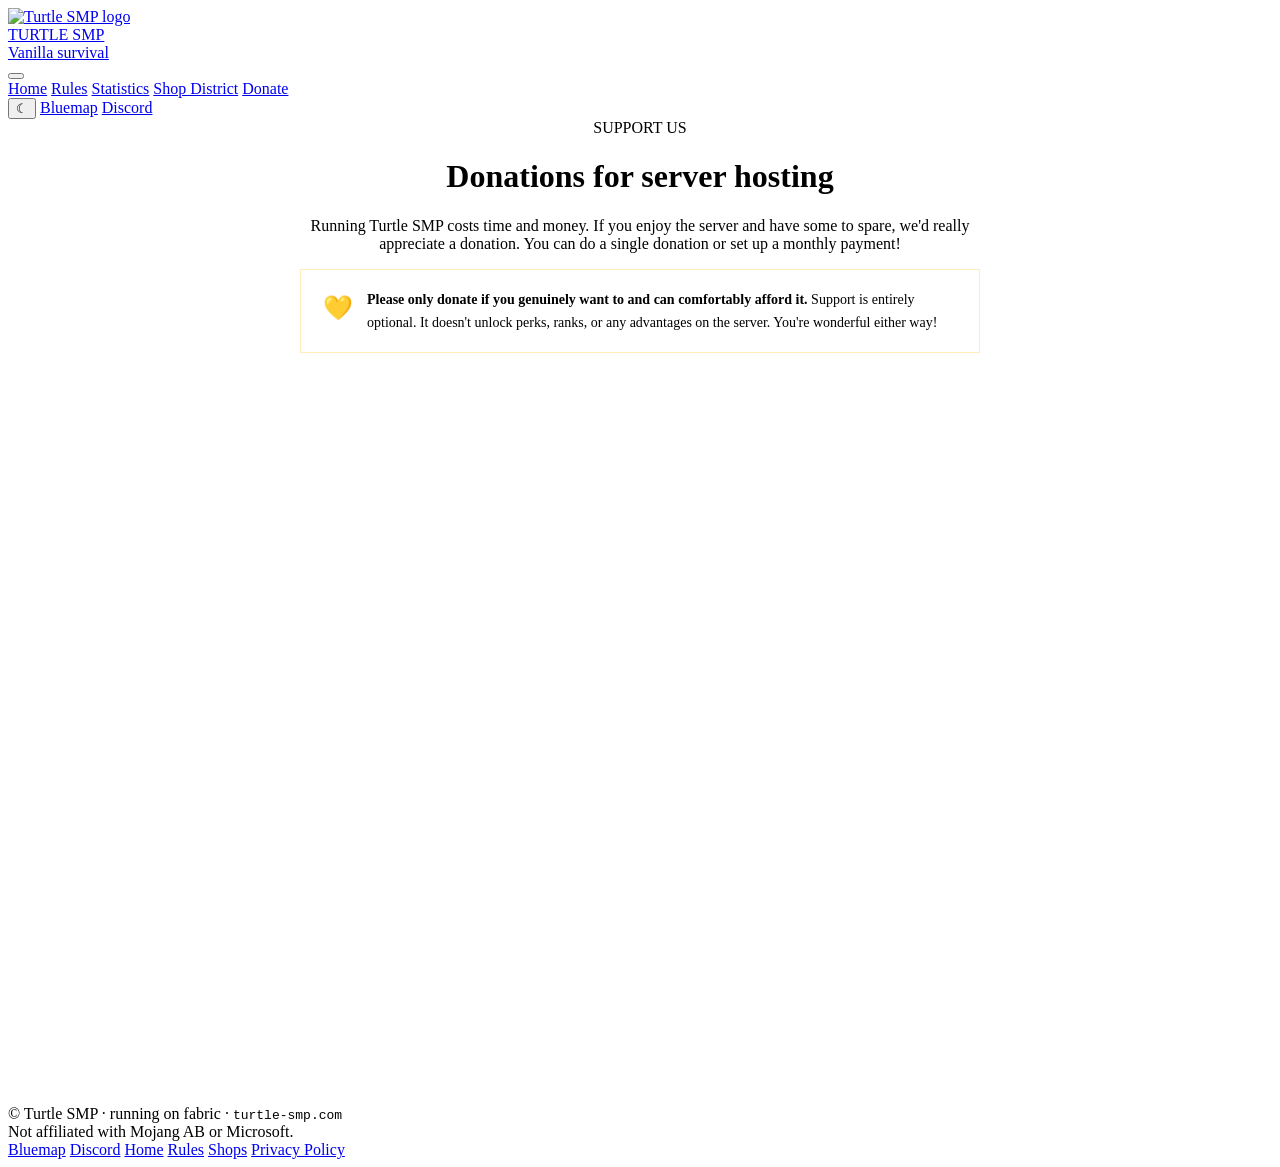
==== donate/index.html @ 2e642541 "Rebrand website to Turtle SMP and migrate to turtle-smp.com" ====
<!DOCTYPE html>
<html lang="en">
<head>
<meta charset="UTF-8">
<meta name="viewport" content="width=device-width, initial-scale=1">
<title>Donate · Turtle SMP</title>
<meta name="description" content="Support Turtle SMP on Ko-Fi — only if you want to and can afford it.">
<link rel="canonical" href="https://web.turtle-smp.com/donate">
<link rel="icon" href="../img/logo.webp">
<link rel="preload" as="image" href="../img/logo.webp">
<link rel="preconnect" href="https://fonts.googleapis.com">
<link rel="preconnect" href="https://fonts.gstatic.com" crossorigin>
<link href="https://fonts.googleapis.com/css2?family=Cormorant+Garamond:wght@600;700&family=Bricolage+Grotesque:opsz,wght@12..96,400;12..96,500;12..96,600;12..96,700&family=DM+Sans:wght@400;500;600;700&family=JetBrains+Mono:wght@400;500&family=Press+Start+2P&display=swap" rel="stylesheet">
<link rel="stylesheet" href="../css/styles.css?v=7">
<script src="../js/theme.js"></script>
<style>
  .donate-wrap {
    max-width: 680px;
    margin: 0 auto;
    text-align: center;
  }

  .donate-notice {
    display: flex;
    align-items: flex-start;
    gap: 14px;
    background: var(--amber-fill);
    border: 1px solid rgba(251, 191, 36, 0.3);
    border-radius: var(--radius);
    padding: 18px 22px;
    font-size: 14px;
    color: var(--text-dim);
    line-height: 1.65;
    margin-bottom: 40px;
    text-align: left;
  }

  .donate-notice-icon {
    font-size: 24px;
    flex-shrink: 0;
    margin-top: 1px;
  }

  .donate-notice strong {
    color: var(--text);
  }

  .kofi-container {
    background: var(--surface);
    border: 1px solid var(--line);
    border-radius: var(--radius);
    overflow: hidden;
  }

  .kofi-container iframe {
    display: block;
    border: none;
    width: 100%;
    height: 712px;
  }
</style>
</head>
<body>

<header class="topbar">
  <div class="topbar-inner">
    <a href="../index.html" class="brand">
      <img src="../img/logo.webp" alt="Turtle SMP logo">
      <div>
        <div class="wordmark">TURTLE SMP</div>
        <div class="tagline">Vanilla survival</div>
      </div>
    </a>
    <button class="nav-toggle" id="nav-toggle" aria-label="Toggle navigation" aria-expanded="false">
      <span></span><span></span><span></span>
    </button>
    <nav class="nav" id="nav">
      <a href="../index.html" class="nav-link">Home</a>
      <a href="../rules/" class="nav-link">Rules</a>
      <a href="../stats/" class="nav-link">Statistics</a>
      <a href="../shops/" class="nav-link">Shop District</a>
      <a href="../donate/" class="nav-link nav-link-gold active">Donate</a>
    </nav>
    <div class="topbar-actions">
      <button class="theme-toggle" id="theme-toggle" aria-label="Toggle dark mode" title="Toggle dark mode"></button>
      <a href="https://map.turtle-smp.com" target="_blank" rel="noopener" class="btn btn-amber">Bluemap</a>
      <a href="#" target="_blank" rel="noopener" class="btn btn-blurple discord-link">Discord</a>
    </div>
  </div>
</header>

<main>
  <div class="donate-wrap">

    <div class="section-head reveal">
      <div class="section-eyebrow">SUPPORT US</div>
      <h1 class="section-title">Donations for server hosting</h1>
      <p class="section-sub">Running Turtle SMP costs time and money. If you enjoy the server and have some to spare, we'd really appreciate a donation. You can do a single donation or set up a monthly payment!</p>
    </div>

    <div class="donate-notice reveal">
      <span class="donate-notice-icon">💛</span>
      <span>
        <strong>Please only donate if you genuinely want to and can comfortably afford it.</strong>
        Support is entirely optional. It doesn't unlock perks, ranks, or any advantages on the server. You're wonderful either way!
      </span>
    </div>

    <div class="kofi-container reveal">
      <iframe
        id="kofiframe"
        src="https://ko-fi.com/xaprosmp/?hidefeed=true&widget=true&embed=true&preview=true"
        title="Support Turtle SMP on Ko-Fi"
        loading="lazy"
      ></iframe>
    </div>

  </div>
</main>

<footer class="footer">
  <div class="footer-inner">
    <div>
      © Turtle SMP · running on fabric · <code>turtle-smp.com</code>
      <div class="disclaimer">Not affiliated with Mojang AB or Microsoft.</div>
    </div>
    <div class="footer-links">
      <a href="https://map.turtle-smp.com" target="_blank" rel="noopener">Bluemap</a>
      <a href="#" target="_blank" rel="noopener" class="discord-link">Discord</a>
      <a href="../index.html">Home</a>
      <a href="../rules/">Rules</a>
      <a href="../shops/">Shops</a>
      <a href="../privacy/">Privacy Policy</a>
    </div>
  </div>
</footer>

<script src="../js/config.js"></script>
<script src="../js/nav.js"></script>
</body>
</html>
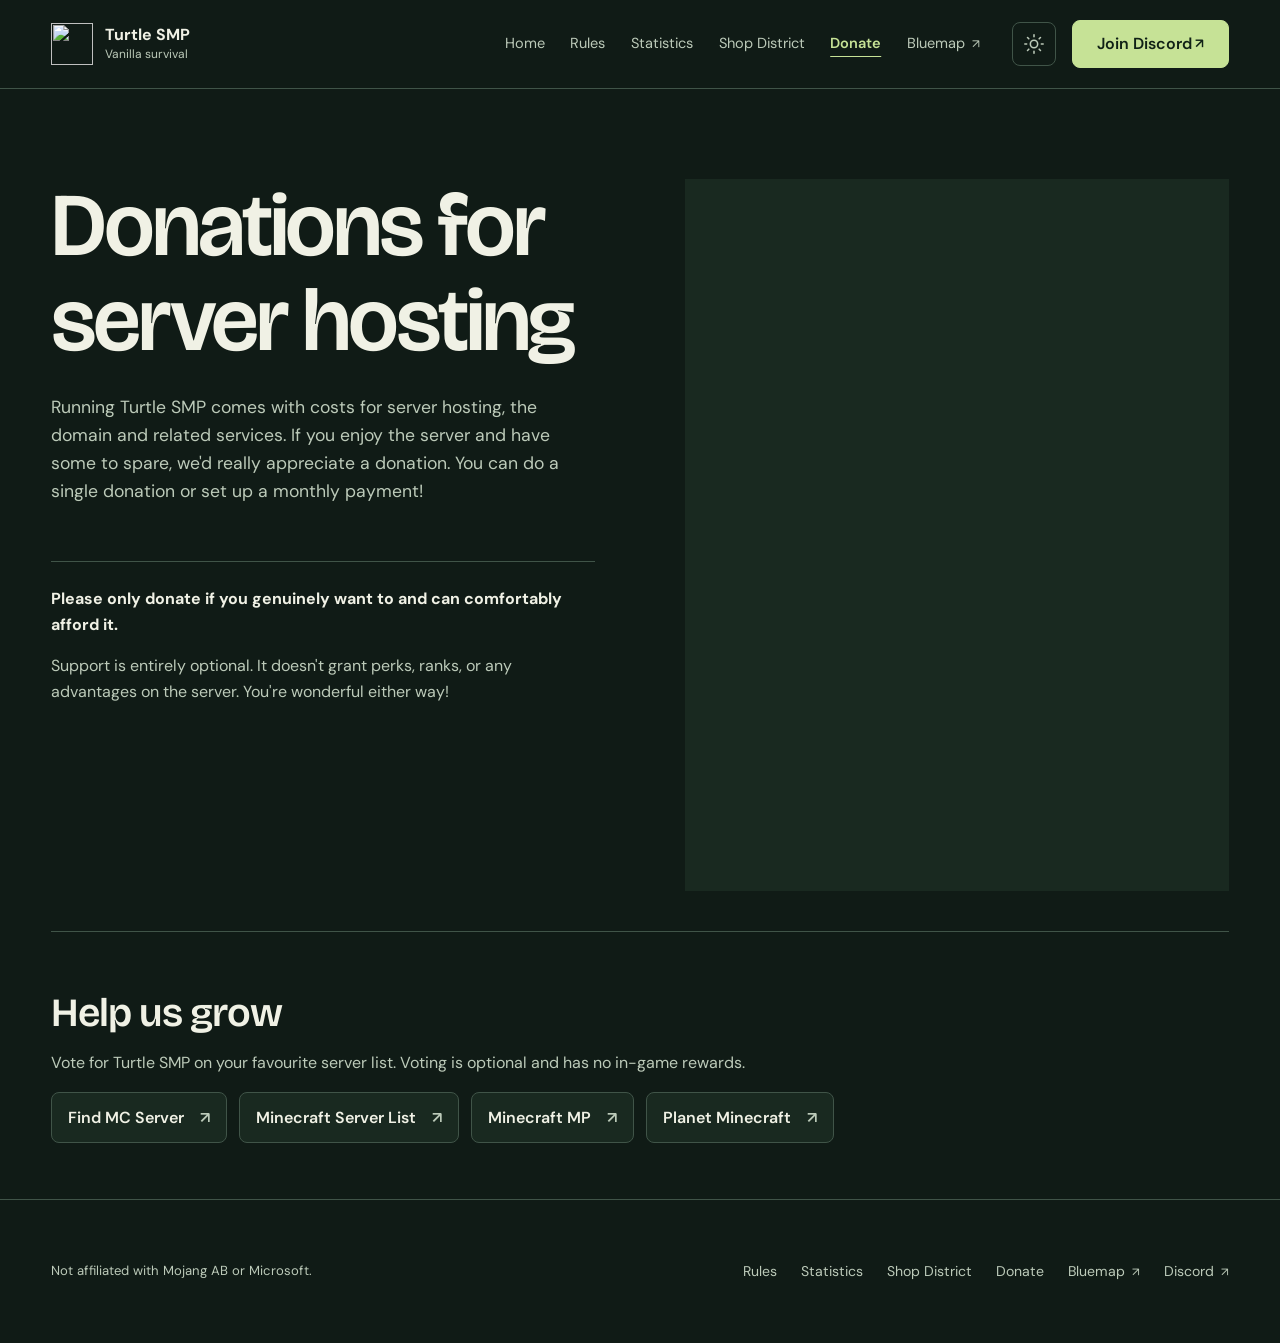
==== commit 8d91571d: "Redesign Turtle SMP website" ====
--- a/donate/index.html
+++ b/donate/index.html
@@ -1,141 +1,62 @@
-<!DOCTYPE html>
-<html lang="en">
-<head>
-<meta charset="UTF-8">
-<meta name="viewport" content="width=device-width, initial-scale=1">
-<title>Donate · Turtle SMP</title>
-<meta name="description" content="Support Turtle SMP on Ko-Fi — only if you want to and can afford it.">
-<link rel="canonical" href="https://web.turtle-smp.com/donate">
-<link rel="icon" href="../img/logo.webp">
-<link rel="preload" as="image" href="../img/logo.webp">
-<link rel="preconnect" href="https://fonts.googleapis.com">
-<link rel="preconnect" href="https://fonts.gstatic.com" crossorigin>
-<link href="https://fonts.googleapis.com/css2?family=Cormorant+Garamond:wght@600;700&family=Bricolage+Grotesque:opsz,wght@12..96,400;12..96,500;12..96,600;12..96,700&family=DM+Sans:wght@400;500;600;700&family=JetBrains+Mono:wght@400;500&family=Press+Start+2P&display=swap" rel="stylesheet">
-<link rel="stylesheet" href="../css/styles.css?v=7">
-<script src="../js/theme.js"></script>
-<style>
-  .donate-wrap {
-    max-width: 680px;
-    margin: 0 auto;
-    text-align: center;
-  }
-
-  .donate-notice {
-    display: flex;
-    align-items: flex-start;
-    gap: 14px;
-    background: var(--amber-fill);
-    border: 1px solid rgba(251, 191, 36, 0.3);
-    border-radius: var(--radius);
-    padding: 18px 22px;
-    font-size: 14px;
-    color: var(--text-dim);
-    line-height: 1.65;
-    margin-bottom: 40px;
-    text-align: left;
-  }
-
-  .donate-notice-icon {
-    font-size: 24px;
-    flex-shrink: 0;
-    margin-top: 1px;
-  }
-
-  .donate-notice strong {
-    color: var(--text);
-  }
-
-  .kofi-container {
-    background: var(--surface);
-    border: 1px solid var(--line);
-    border-radius: var(--radius);
-    overflow: hidden;
-  }
-
-  .kofi-container iframe {
-    display: block;
-    border: none;
-    width: 100%;
-    height: 712px;
-  }
-</style>
-</head>
-<body>
-
-<header class="topbar">
-  <div class="topbar-inner">
-    <a href="../index.html" class="brand">
-      <img src="../img/logo.webp" alt="Turtle SMP logo">
-      <div>
-        <div class="wordmark">TURTLE SMP</div>
-        <div class="tagline">Vanilla survival</div>
-      </div>
-    </a>
-    <button class="nav-toggle" id="nav-toggle" aria-label="Toggle navigation" aria-expanded="false">
-      <span></span><span></span><span></span>
-    </button>
-    <nav class="nav" id="nav">
-      <a href="../index.html" class="nav-link">Home</a>
-      <a href="../rules/" class="nav-link">Rules</a>
-      <a href="../stats/" class="nav-link">Statistics</a>
-      <a href="../shops/" class="nav-link">Shop District</a>
-      <a href="../donate/" class="nav-link nav-link-gold active">Donate</a>
-    </nav>
-    <div class="topbar-actions">
-      <button class="theme-toggle" id="theme-toggle" aria-label="Toggle dark mode" title="Toggle dark mode"></button>
-      <a href="https://map.turtle-smp.com" target="_blank" rel="noopener" class="btn btn-amber">Bluemap</a>
-      <a href="#" target="_blank" rel="noopener" class="btn btn-blurple discord-link">Discord</a>
-    </div>
-  </div>
-</header>
-
-<main>
-  <div class="donate-wrap">
-
-    <div class="section-head reveal">
-      <div class="section-eyebrow">SUPPORT US</div>
-      <h1 class="section-title">Donations for server hosting</h1>
-      <p class="section-sub">Running Turtle SMP costs time and money. If you enjoy the server and have some to spare, we'd really appreciate a donation. You can do a single donation or set up a monthly payment!</p>
-    </div>
-
-    <div class="donate-notice reveal">
-      <span class="donate-notice-icon">💛</span>
-      <span>
-        <strong>Please only donate if you genuinely want to and can comfortably afford it.</strong>
-        Support is entirely optional. It doesn't unlock perks, ranks, or any advantages on the server. You're wonderful either way!
-      </span>
-    </div>
-
-    <div class="kofi-container reveal">
-      <iframe
-        id="kofiframe"
-        src="https://ko-fi.com/xaprosmp/?hidefeed=true&widget=true&embed=true&preview=true"
-        title="Support Turtle SMP on Ko-Fi"
-        loading="lazy"
-      ></iframe>
-    </div>
-
-  </div>
-</main>
-
-<footer class="footer">
-  <div class="footer-inner">
-    <div>
-      © Turtle SMP · running on fabric · <code>turtle-smp.com</code>
-      <div class="disclaimer">Not affiliated with Mojang AB or Microsoft.</div>
-    </div>
-    <div class="footer-links">
-      <a href="https://map.turtle-smp.com" target="_blank" rel="noopener">Bluemap</a>
-      <a href="#" target="_blank" rel="noopener" class="discord-link">Discord</a>
-      <a href="../index.html">Home</a>
-      <a href="../rules/">Rules</a>
-      <a href="../shops/">Shops</a>
-      <a href="../privacy/">Privacy Policy</a>
-    </div>
-  </div>
-</footer>
-
-<script src="../js/config.js"></script>
-<script src="../js/nav.js"></script>
-</body>
-</html>
+<!DOCTYPE html>
+<html lang="en">
+<head>
+<meta charset="UTF-8">
+<meta name="viewport" content="width=device-width, initial-scale=1">
+<title>Donate · Turtle SMP</title>
+<meta name="description" content="Support Turtle SMP on Ko-Fi — only if you want to and can afford it.">
+<link rel="canonical" href="https://web.turtle-smp.com/donate">
+<link rel="icon" href="../img/logo.webp">
+<link rel="preload" as="image" href="../img/logo.webp">
+<link rel="preconnect" href="https://fonts.googleapis.com">
+<link rel="preconnect" href="https://fonts.gstatic.com" crossorigin>
+<link href="https://fonts.googleapis.com/css2?family=Bricolage+Grotesque:opsz,wght@12..96,400;12..96,500;12..96,600;12..96,700&family=DM+Sans:wght@400;500;600;700&display=swap" rel="stylesheet">
+<link rel="stylesheet" href="../css/styles.css?v=9">
+<script src="../js/theme.js"></script>
+
+<noscript><style>@media(max-width:850px){.nav{display:flex}.nav-toggle{display:none}}</style></noscript>
+</head>
+<body>
+
+<header class="topbar"><div class="topbar-inner">
+<a class="brand" href="../index.html"><img src="../img/logo.webp" alt=""><span>Turtle SMP<small>Vanilla survival</small></span></a>
+<button class="nav-toggle" id="nav-toggle" type="button" aria-label="Open navigation" aria-expanded="false" aria-controls="nav"><span></span><span></span></button>
+<nav class="nav" id="nav" aria-label="Main navigation">
+<a class="nav-link " href="../index.html">Home</a><a class="nav-link " href="../rules/">Rules</a><a class="nav-link " href="../stats/">Statistics</a><a class="nav-link " href="../shops/">Shop District</a><a class="nav-link nav-donate active" href="../donate/">Donate</a>
+<a class="nav-link nav-map" href="https://map.turtle-smp.com" target="_blank" rel="noopener">Bluemap <span class="external-arrow" aria-hidden="true">↗</span></a><a class="nav-link nav-join discord-link" href="https://discord.gg/xs5PDwnJxw" target="_blank" rel="noopener">Join Discord <span class="external-arrow" aria-hidden="true">↗</span></a></nav>
+<div class="topbar-actions"><button class="theme-toggle" id="theme-toggle" type="button" aria-label="Toggle theme"></button><a class="btn btn-primary discord-link" href="https://discord.gg/xs5PDwnJxw" target="_blank" rel="noopener">Join Discord <span class="external-arrow" aria-hidden="true">↗</span></a></div></div></header>
+
+<main class="page-layout donate-page">
+  <div class="donate-layout">
+    <div class="donate-copy">
+      <section class="page-intro" aria-labelledby="donate-title">
+        <div class="page-intro-copy">
+          <h1 id="donate-title">Donations for server hosting</h1>
+          <p>Running Turtle SMP comes with costs for server hosting, the domain and related services. If you enjoy the server and have some to spare, we'd really appreciate a donation. You can do a single donation or set up a monthly payment!</p>
+        </div>
+      </section>
+
+      <div class="donate-note">
+        <p><strong>Please only donate if you genuinely want to and can comfortably afford it.</strong></p>
+        <p>Support is entirely optional. It doesn't grant perks, ranks, or any advantages on the server. You're wonderful either way!</p>
+      </div>
+    </div>
+
+    <div class="kofi-container">
+      <iframe
+        id="kofiframe"
+        src="https://ko-fi.com/turtlesmp/?hidefeed=true&amp;widget=true&amp;embed=true&amp;preview=true"
+        title="Support Turtle SMP on Ko-Fi"
+        loading="lazy"
+      ></iframe>
+    </div>
+  </div>
+<section class="vote-section" aria-labelledby="vote-title"><h2 id="vote-title">Help us grow</h2><p>Vote for Turtle SMP on your favourite server list. Voting is optional and has no in-game rewards.</p><div class="vote-actions"><a href="https://findmcserver.com/server/xapros" target="_blank" rel="noopener">Find MC Server <span aria-hidden="true">↗</span></a><a href="https://minecraft-server-list.com/server/510169/" target="_blank" rel="noopener">Minecraft Server List <span aria-hidden="true">↗</span></a><a href="https://minecraft-mp.com/server-s340890" target="_blank" rel="noopener">Minecraft MP <span aria-hidden="true">↗</span></a><a href="https://www.planetminecraft.com/server/xapros-smp-6644646/" target="_blank" rel="noopener">Planet Minecraft <span aria-hidden="true">↗</span></a></div></section>
+</main>
+
+<footer class="footer"><div class="footer-inner"><div><p>Not affiliated with Mojang AB or Microsoft.</p></div><nav class="footer-links" aria-label="Footer navigation"><a href="../rules/">Rules</a><a href="../stats/">Statistics</a><a href="../shops/">Shop District</a><a href="../donate/">Donate</a><a href="https://map.turtle-smp.com" target="_blank" rel="noopener">Bluemap <span class="external-arrow" aria-hidden="true">↗</span></a><a href="https://discord.gg/xs5PDwnJxw" target="_blank" rel="noopener" class="discord-link">Discord <span class="external-arrow" aria-hidden="true">↗</span></a></nav></div></footer>
+
+<script src="../js/config.js"></script>
+<script src="../js/nav.js"></script>
+</body>
+</html>
--- a/css/styles.css
+++ b/css/styles.css
@@ -0,0 +1,47 @@
+/* Hallmark · v2.0.0 · redesign: full · genre: atmospheric · theme: kiln adapted to Turtle SMP's forest green · shape: photographic split · hero: ledge · nav: edge aligned · footer: letter close */
+/* Critique: the community's actual world is the visual identity; the interface stays quiet and legible around it. */
+:root{--bg:#101b16;--surface:#192920;--surface-2:#23372b;--ink:#f0f1e5;--muted:#bccab9;--line:#405448;--accent:#c6e296;--accent-ink:#102116;--focus:#e8f6b8;--hero-ink:#fffdf3;--hero-shadow:rgba(8,17,12,.72);--font-display:'Bricolage Grotesque',system-ui,sans-serif;--font-body:'DM Sans',system-ui,sans-serif;--max:1440px;--pad:clamp(22px,4vw,68px);--radius:8px;--red:#f6a892;--green:#b9e5a1;--card-bg:var(--surface);--text:var(--ink);--text-dim:var(--muted);--violet:var(--accent);--amber:var(--accent);--line-2:var(--line)}
+[data-theme="light"]{--bg:#f2f2e8;--surface:#e5eadd;--surface-2:#d6e0d0;--ink:#172a20;--muted:#4b5d50;--line:#a9bbae;--accent:#234d36;--accent-ink:#f8f9ef;--focus:#236b45;--red:#8d3523;--green:#286c39}
+*{box-sizing:border-box}html,body{overflow-x:clip}html{scroll-behavior:smooth}body{margin:0;background:var(--bg);color:var(--ink);font:400 16px/1.6 var(--font-body)}img{display:block;max-width:100%}a{color:inherit;text-decoration-thickness:1px;text-underline-offset:.25em}button,input{font:inherit}button{cursor:pointer}button:focus-visible,a:focus-visible,input:focus-visible,th.sortable:focus-visible{outline:3px solid var(--focus);outline-offset:4px}h1,h2,h3,h4,p{margin-top:0}h1,h2,h3{font-family:var(--font-display);font-weight:600;line-height:1.06;overflow-wrap:break-word;min-width:0}h1{font-size:clamp(3.5rem,7vw,7rem);letter-spacing:-.035em}h2{font-size:clamp(2.7rem,5vw,5rem);letter-spacing:-.025em}h3{font-size:2rem}p{color:var(--muted)}
+.topbar{border-bottom:1px solid var(--line);position:relative;z-index:10;background:var(--bg)}.topbar-inner{max-width:var(--max);min-height:88px;margin:auto;padding:12px var(--pad);display:flex;align-items:center;gap:clamp(20px,2.5vw,40px)}.brand{display:flex;align-items:center;gap:12px;text-decoration:none;white-space:nowrap;font-weight:700;line-height:1.15}.brand img{width:42px;height:42px;object-fit:contain}.brand small{display:block;font-size:.75rem;font-weight:400;color:var(--muted);margin-top:4px}.nav{display:flex;align-items:center;gap:clamp(16px,2vw,32px);margin-left:auto}.nav-join{display:none}.nav-link{text-decoration:none;color:var(--muted);font-size:.91rem;white-space:nowrap}.nav-link:hover,.nav-link.active{color:var(--ink)}.nav-link.active{text-decoration:underline;text-underline-offset:8px}.topbar-actions{display:flex;align-items:center;gap:16px}.btn{display:inline-flex;align-items:center;justify-content:center;min-height:48px;padding:0 24px;text-decoration:none;border:1px solid var(--line);border-radius:var(--radius);font-weight:600;white-space:nowrap}.btn-primary{background:var(--accent);color:var(--accent-ink);border-color:var(--accent)}.btn-primary:hover{filter:brightness(.92)}.theme-toggle,.nav-toggle{border:0;background:transparent;color:var(--ink)}.theme-toggle{padding:12px 4px;color:var(--muted)}.nav-toggle{display:none}.footer{border-top:1px solid var(--line)}.footer-inner{max-width:var(--max);padding:60px var(--pad);margin:auto;display:flex;justify-content:space-between;gap:40px}.footer-brand{font:600 2rem/1 var(--font-display);text-decoration:none}.footer p{font-size:.82rem;margin:16px 0 0}.footer-links{display:flex;gap:16px 24px;align-content:start;justify-content:flex-end;flex-wrap:wrap}.footer-links a{font-size:.88rem;color:var(--muted);text-decoration:none}.footer-links a:hover{color:var(--ink)}
+.home-main{max-width:var(--max);margin:auto;padding:0 var(--pad)}.home-hero{display:grid;grid-template-columns:minmax(0,.85fr) minmax(0,1.4fr);gap:clamp(28px,4vw,64px);align-items:center;padding:clamp(40px,4vw,64px) 0 56px}.hero-kicker{font-size:.9rem;color:var(--muted);margin-bottom:24px}.hero-copy h1{font-size:clamp(3.3rem,4.7vw,5rem);margin:0 0 24px}.hero-description{max-width:390px;font-size:1.12rem}.hero-actions{display:flex;align-items:center;gap:24px;flex-wrap:wrap;margin-top:32px}.text-link{font-weight:600;text-decoration:none;border-bottom:1px solid var(--accent);padding-bottom:4px}.text-link:hover{color:var(--accent)}.hero-status{margin-top:40px;font-size:.87rem;color:var(--muted)}.gallery{min-width:0}.gallery-image-wrap{position:relative;aspect-ratio:16/9;overflow:hidden;background:var(--surface);border-radius:var(--radius)}.gallery-image-wrap img{position:absolute;inset:0;width:100%;height:100%;object-fit:contain}.gallery-image-wrap .gallery-backdrop{object-fit:cover;filter:blur(20px) brightness(.34);transform:scale(1.08)}.gallery-bar{display:flex;justify-content:space-between;gap:12px;align-items:center;padding-top:16px}.gallery-bar p{margin:0;font-size:.8rem}.gallery-label{color:var(--ink)!important;font-weight:600}.gallery-controls{display:flex;align-items:center;gap:8px}.gallery-controls span{font-size:.8rem;color:var(--muted);white-space:nowrap;margin-right:12px;font-variant-numeric:tabular-nums}.gallery-controls button{padding:0 12px;font-size:.8rem;border:1px solid var(--line);background:transparent;color:var(--ink);border-radius:var(--radius);min-width:42px;height:42px}.gallery-controls button:hover{background:var(--surface-2)}#gallery-pause{padding:0 12px;font-size:.8rem}.home-intro,.home-invite{display:grid;grid-template-columns:minmax(0,1fr) minmax(0,1fr);gap:clamp(40px,9vw,140px);padding:100px 0;border-top:1px solid var(--line)}.home-intro h2,.home-invite h2{margin:0}.home-intro p{font-size:1.15rem;max-width:540px}.home-intro .text-link{display:inline-block;margin-top:12px}.home-paths{padding:92px 0 112px;border-top:1px solid var(--line)}.section-heading{display:flex;align-items:end;justify-content:space-between;gap:40px}.section-heading p{max-width:320px}.path-list{border-top:1px solid var(--line)}.path-list a{display:grid;grid-template-columns:minmax(0,1fr) minmax(0,1fr) auto;gap:20px;padding:24px 0;border-bottom:1px solid var(--line);text-decoration:none;align-items:center}.path-list a:hover{color:var(--accent)}.path-list a span:first-child{font:600 clamp(1.6rem,2.4vw,2.3rem)/1.1 var(--font-display)}.path-list a span:nth-child(2){color:var(--muted)}.home-invite{align-items:end}.home-invite p{margin:20px 0 0}.vote-section{border-top:1px solid var(--line);padding:60px 0 56px}.vote-section h2{font-size:2.5rem;margin:0 0 16px}.vote-actions{display:flex;flex-wrap:wrap;gap:12px 28px}.vote-actions a{color:var(--ink)}
+main:not(.home-main){max-width:var(--max);margin:auto;padding:clamp(56px,7vw,112px) var(--pad) 0}.section-head,.page-intro{max-width:850px;margin-bottom:56px}.section-head h1,.page-intro h1{margin-bottom:24px}.section-sub,.page-intro p{font-size:1.1rem;max-width:720px}.section-eyebrow{display:none}.rules-layout{display:grid;grid-template-columns:210px minmax(0,1fr);gap:clamp(40px,7vw,112px)}.rules-index{position:sticky;top:30px;align-self:start}.rules-index a{display:block;padding:8px 0;color:var(--muted);text-decoration:none}.rules-index a:hover{color:var(--ink)}.rules-index h2,.rules-index h3{font:600 .9rem var(--font-body)}.rules-content{min-width:0}.rules-section{border-top:1px solid var(--line);padding:40px 0}.rules-section h2{font-size:clamp(2.3rem,3.5vw,3.7rem);margin-bottom:28px}.rules-section .num{font:500 .85rem var(--font-body);color:var(--muted);vertical-align:middle;margin-right:20px}.rules-list{padding-left:20px;max-width:850px}.rules-list li{padding:0 0 16px;color:var(--muted)}strong{color:var(--ink)}.mods-grid,.info-grid{list-style:none;padding:0;display:grid;grid-template-columns:repeat(2,minmax(0,1fr));gap:0 32px}.mods-grid li,.info-card{padding:16px 0;border-top:1px solid var(--line)}.mods-grid strong,.mods-grid span{display:block}.mods-grid span,.info-card .key{color:var(--muted)}.info-card .val{overflow-wrap:anywhere}.vote-block h3{margin-bottom:12px}.vote-block .btn{margin-right:8px;margin-bottom:8px}
+.shop-page-hero{max-width:900px}.shop-controls{display:grid;grid-template-columns:minmax(250px,.8fr) minmax(0,1.2fr);gap:32px;align-items:start}.search-label,.tag-label{display:block;font-weight:600;margin-bottom:12px}.shop-search{width:100%;min-height:50px;padding:12px 16px;border:1px solid var(--line);border-radius:var(--radius);background:var(--surface);color:var(--ink)}.shop-search::placeholder{color:var(--muted)}.tag-filters{display:flex;flex-wrap:wrap;gap:8px}.tag-label{width:100%}.tag-chip{background:transparent;color:var(--muted);border:1px solid var(--line);border-radius:var(--radius);padding:8px 12px}.tag-chip:hover,.tag-chip.active{background:var(--accent);color:var(--accent-ink);border-color:var(--accent)}.shop-meta-row,.stats-meta-row{display:flex;justify-content:space-between;gap:20px;color:var(--muted);font-size:.9rem;margin:28px 0 16px}.legend{display:flex;gap:20px}.shop-grid{display:grid;grid-template-columns:repeat(3,minmax(0,1fr));gap:20px}.shop-card{border:1px solid var(--line);background:var(--surface);padding:24px;min-width:0}.shop-head{display:flex;justify-content:space-between;gap:12px;align-items:start}.shop-name{font:600 1.5rem/1.15 var(--font-display)}.shop-badge,.shop-tag,.item{font-size:.78rem;color:var(--muted)}.shop-badge{border:1px solid var(--line);padding:4px 8px}.shop-meta{margin:24px 0}.shop-meta .row{display:grid;grid-template-columns:65px minmax(0,1fr);gap:8px;padding:4px 0}.shop-meta .key,.shop-items .label{color:var(--muted);font-size:.85rem}.shop-tags,.item-list{display:flex;flex-wrap:wrap;gap:8px}.shop-tag,.item{background:var(--surface-2);padding:4px 8px}.shop-items .label{display:block;margin-bottom:8px}mark{background:var(--accent);color:var(--accent-ink)}
+.stats-directory{margin-top:72px}.stats-directory-heading{display:flex;align-items:center;justify-content:space-between;gap:32px}.stats-directory-heading h2{margin:0}.stats-controls{width:min(100%,360px)}.stats-table-wrap{overflow-x:auto}.stats-table{width:100%;border-collapse:collapse;text-align:left;min-width:600px}.stats-table th,.stats-table td{border-bottom:1px solid var(--line);padding:16px 12px}.stats-table th{font-weight:600;color:var(--muted);font-size:.88rem}.stats-table th.sortable{cursor:pointer}.stats-summary-table td{font:500 clamp(2rem,4vw,3.5rem)/1 var(--font-display)}.stats-error{display:flex;align-items:center;justify-content:space-between;gap:24px;padding:24px;background:var(--surface);border:1px solid var(--line);border-left:3px solid var(--accent);border-radius:var(--radius)}.stats-error[hidden],.stats-table-wrap[hidden]{display:none}.stats-error strong{color:var(--ink)}.stats-error p{margin:6px 0 0;color:var(--muted)}.stats-retry{flex:none;padding:10px 16px;border:1px solid var(--line);border-radius:var(--radius);background:transparent;color:var(--ink);font:inherit;font-weight:600;cursor:pointer}.stats-retry:hover{border-color:var(--accent)}.stats-controls input:disabled{opacity:.65;cursor:not-allowed}.search-icon{display:none}.donate-layout{display:grid;grid-template-columns:minmax(0,1fr) minmax(0,1fr);gap:clamp(40px,7vw,100px);align-items:start}.donate-note{border-top:1px solid var(--line);padding-top:24px;max-width:550px}.kofi-container{background:var(--surface);min-width:0}.kofi-container iframe{display:block;border:0;width:100%;height:712px}.reveal{opacity:1;transform:none}
+@media(max-width:1100px){.topbar-inner{gap:20px}.nav{gap:16px}.nav-link{font-size:.82rem}.topbar-actions .btn{padding:0 16px}.shop-grid{grid-template-columns:repeat(2,minmax(0,1fr))}}
+@media(max-width:850px){.topbar-inner{min-height:72px;flex-wrap:wrap}.nav-toggle{display:block;margin-left:auto;width:44px;height:44px}.nav-toggle span{display:block;width:24px;height:2px;margin:8px auto;background:var(--ink)}.nav{display:none;order:3;width:100%;margin:0;padding:20px 0;flex-direction:column;align-items:flex-start}.nav.open{display:flex}.topbar-actions{margin-left:0}.topbar-actions .btn{min-height:42px}.home-hero{grid-template-columns:minmax(0,1fr);padding:40px 0 48px}.hero-copy h1{font-size:clamp(3.2rem,8vw,4.8rem)}.home-intro,.home-invite{gap:36px;padding:72px 0}.rules-layout{grid-template-columns:minmax(0,1fr)}.rules-index{position:static;display:flex;gap:12px;flex-wrap:wrap}.rules-index a{padding:4px}.rules-index h2,.rules-index h3{width:100%}.donate-layout{grid-template-columns:minmax(0,1fr)}}
+@media(max-width:560px){.brand img{width:35px;height:35px}.topbar-actions{gap:8px}.topbar-actions .btn{display:none}.nav-join{display:block}.theme-toggle{font-size:.8rem}.home-hero{gap:32px}.hero-copy h1{font-size:clamp(2.75rem,11vw,4rem)}.gallery-bar{align-items:flex-start;flex-direction:column}.home-intro,.home-invite{grid-template-columns:minmax(0,1fr)}.home-intro h2,.home-invite h2{font-size:3rem}.section-heading{display:block}.path-list a{grid-template-columns:minmax(0,1fr) auto}.path-list a span:nth-child(2){grid-column:1;grid-row:2}.path-list a span:last-child{grid-column:2;grid-row:1}.shop-controls,.shop-grid,.mods-grid,.info-grid{grid-template-columns:minmax(0,1fr)}.stats-directory-heading{display:block}.stats-directory-heading h2{margin-bottom:20px}.stats-error{align-items:flex-start;flex-direction:column}.footer-inner{display:block}.footer-links{justify-content:flex-start;margin-top:32px}.shop-meta-row,.stats-meta-row{flex-direction:column;gap:8px}}
+@media(prefers-reduced-motion:reduce){html{scroll-behavior:auto}*,*::before,*::after{animation-duration:.01ms!important;animation-iteration-count:1!important;transition-duration:.01ms!important}}
+
+h1,h2{text-wrap:balance}
+button:active,.btn:active{transform:translateY(1px)}
+button:disabled{opacity:.5;cursor:not-allowed}
+
+.hero-status,.shop-meta-row,.stats-meta-row,.stats-table th{font-variant-numeric:tabular-nums}
+
+.player-head{display:inline-block;vertical-align:middle;margin-right:12px}
+/* Shared controls, voting links and active rules navigation */
+.theme-toggle{display:inline-grid;place-items:center;width:44px;height:44px;padding:8px;border:1px solid var(--line);border-radius:var(--radius)}
+.theme-toggle:hover{background:var(--surface-2)}
+.theme-toggle svg,.gallery-controls svg{width:22px;height:22px;display:block;fill:none;stroke:currentColor;stroke-width:1.7;stroke-linecap:round;stroke-linejoin:round}
+.gallery-controls button{width:44px;height:44px;padding:8px;display:grid;place-items:center}
+.vote-section{margin-top:40px}
+.vote-actions{gap:12px}
+.vote-actions a{display:inline-flex;align-items:center;justify-content:space-between;gap:16px;min-height:48px;padding:12px 16px;border:1px solid var(--line);border-radius:var(--radius);background:var(--surface);color:var(--ink);font-weight:600;text-decoration:none}
+.vote-actions a:hover{background:var(--surface-2);border-color:var(--accent)}
+.vote-actions a span{color:var(--muted)}
+.rules-index a[aria-current="location"]{color:var(--ink);font-weight:700;box-shadow:inset 3px 0 var(--accent);padding-left:12px}
+.footer p{margin:0}
+.home-paths{padding-bottom:56px}
+.home-main .vote-section{margin-top:0}
+/* Rule navigation and external links */
+.rules-index-title{display:block;color:var(--muted);font-size:.85rem;font-weight:600;margin-bottom:16px}
+.rules-index a{padding:8px 12px;border-left:2px solid var(--line)}
+.rules-index a[aria-current="location"]{padding-left:12px;border-left-color:var(--accent);box-shadow:none}
+.external-arrow{display:inline-block;font-size:.85em;line-height:1;margin-left:3px}
+.nav-donate{color:var(--accent);font-weight:600}
+.nav-donate:hover,.nav-donate.active{color:var(--accent)}
+@media(max-width:850px){.rules-index-title{width:100%;margin-bottom:0}.rules-index a{padding:8px 12px}.rules-index a[aria-current="location"]{padding-left:12px}}
+
+.gallery-bar > div:first-child{min-width:0;max-width:100%;overflow:hidden}
+#gallery-credit{overflow:hidden;text-overflow:ellipsis;white-space:nowrap}
